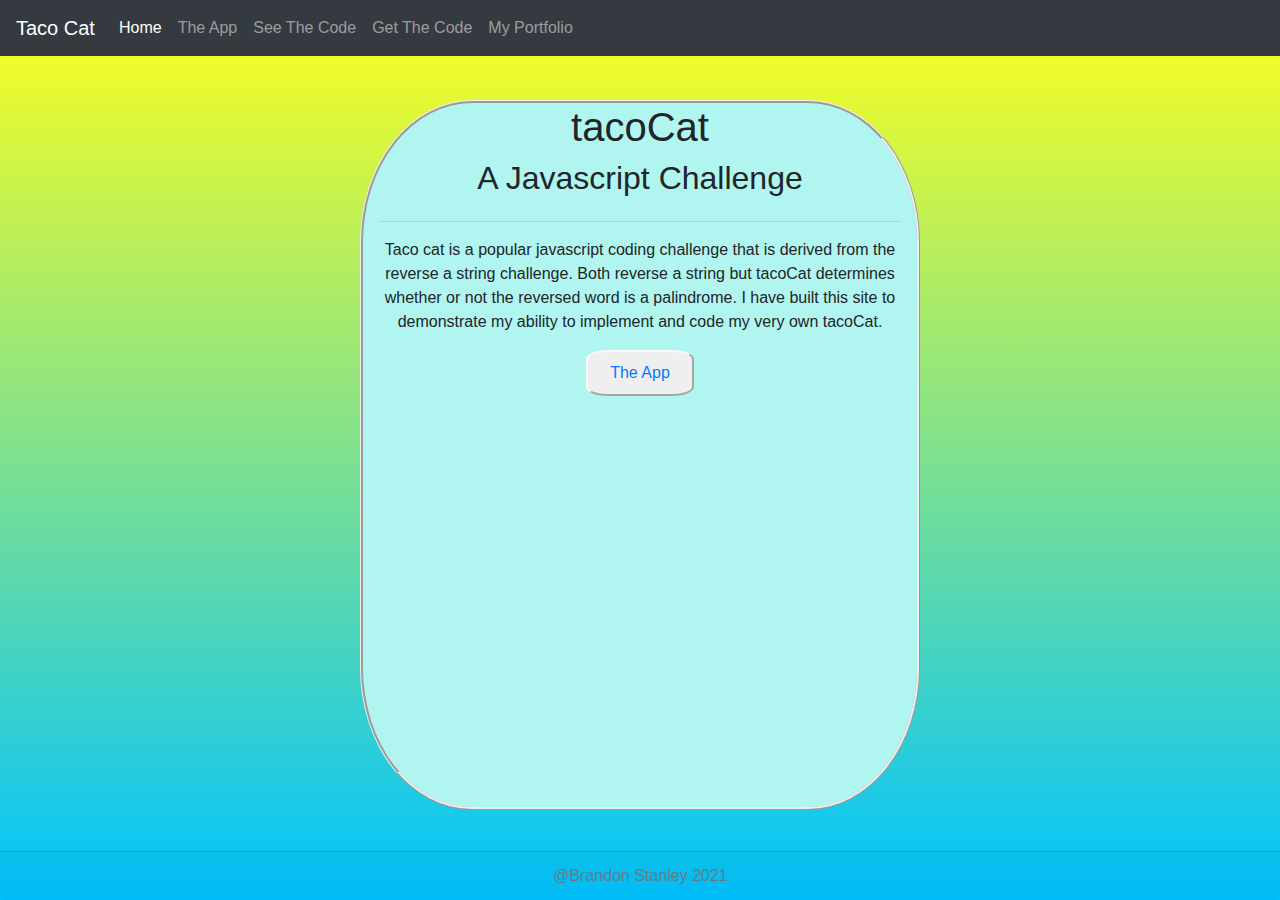
==== index.html @ 296055de "first commit" ====
<!doctype html>
<html lang="en">

<head>
    <title>Taco Cat</title>
    <!-- Required meta tags -->
    <meta charset="utf-8">
    <meta name="viewport" content="width=device-width, initial-scale=1, shrink-to-fit=no">

    <!-- Bootstrap CSS -->
    <link rel="stylesheet" href="https://stackpath.bootstrapcdn.com/bootstrap/4.3.1/css/bootstrap.min.css"
        integrity="sha384-ggOyR0iXCbMQv3Xipma34MD+dH/1fQ784/j6cY/iJTQUOhcWr7x9JvoRxT2MZw1T" crossorigin="anonymous">
    <link rel="stylesheet" href="/css/tacoCat.css">
    <link rel="stylesheet" href="/css/prismOk.css">

    <link href="/img/favicon.png" rel="icon">


</head>

<body>
    <header>
        <!-- Fixed navbar -->
        <nav class="navbar navbar-expand-md navbar-dark fixed-top bg-dark">
            <a class="navbar-brand" href="#">Taco Cat</a>
            <button class="navbar-toggler" type="button" data-toggle="collapse" data-target="#navbarCollapse"
                aria-controls="navbarCollapse" aria-expanded="false" aria-label="Toggle navigation">
                <span class="navbar-toggler-icon"></span>
            </button>
            <div class="collapse navbar-collapse" id="navbarNavAltMarkup">
                <div class="navbar-nav">
                    <a class="nav-item nav-link active" href="index.html">Home<span class="sr-only">(current)</span></a>
                    <a class="nav-item nav-link" href="app.html">The App</a>
                    <a class="nav-item nav-link" href="seeCode.html">See The Code</a>
                    <a class="nav-item nav-link" href="getCode.html">Get The Code</a>
                    <a class="nav-item nav-link" href=" https://brandonestanley.com" target="_blank">My Portfolio</a>

                </div>


            </div>
        </nav>
        <!--==================================================================================================-->
        <!--==================================================================================================-->
        <!--social media links
            <div class="social-links mt-3 text-center">
                -- Social media icons GET CHECKED!!!!!!!!!!!!!!!!!!!!!!!!!!!!!!!!!!!!!!!!!!!!!!!!!!!!!!!!!!!!!!!!!!!!!!!!!!!!!!!!!!!!!!!!!!!!!!!
                <a href="https://twitter.com/Brandon87816637" class="twitter" target="_blank"><i
                        class="bx bxl-twitter"></i></a>
                <a href="https://www.linkedin.com/in/brandon-stanley-82b21720b/" class="linkedin" target="_blank"><i
                        class="bx bxl-linkedin"></i></a>
                <a href="https://github.com/BrandonStanley51" class="github" target="_blank"><i
                        class="bx bxl-github"></i></a>
            </div>
            END social media links-->

        <!--=============================Begin page content=========================================-->
    </header>
    <main role="main" class="pt-5">


        <div class="container">
            <div class="row">
                <div class="col">
                    <h1>tacoCat</h1>
                    <h2>A Javascript Challenge</h2>
                </div>
            </div>
            <hr>
        <div class="row">
            <div class="col">
                <p>
                    Taco cat is a popular javascript coding challenge that is derived from the reverse a string challenge.
                    Both reverse a string but tacoCat determines whether or not the reversed word is a palindrome.
                    I have built this site to demonstrate my ability to implement and code my very own tacoCat. 
                </p>
                <button class="btn-outline-light btn1 bold"><a class="nav-item nav-link" href="app.html">The App</a></button>
            </div>
        </div>
        
        
        </div>


    </main>








    <footer class="footer fixed-bottom">
        <div class="card-footer">
            <span class="text-muted">@Brandon Stanley 2021</span>
        </div>
    </footer>

    <!-- Optional JavaScript -->
    <!-- jQuery first, then Popper.js, then Bootstrap JS -->
    <script src="https://code.jquery.com/jquery-3.3.1.slim.min.js"
        integrity="sha384-q8i/X+965DzO0rT7abK41JStQIAqVgRVzpbzo5smXKp4YfRvH+8abtTE1Pi6jizo" crossorigin="anonymous">
    </script>
    <script src="https://cdnjs.cloudflare.com/ajax/libs/popper.js/1.14.7/umd/popper.min.js"
        integrity="sha384-UO2eT0CpHqdSJQ6hJty5KVphtPhzWj9WO1clHTMGa3JDZwrnQq4sF86dIHNDz0W1" crossorigin="anonymous">
    </script>
    <script src="https://stackpath.bootstrapcdn.com/bootstrap/4.3.1/js/bootstrap.min.js"
        integrity="sha384-JjSmVgyd0p3pXB1rRibZUAYoIIy6OrQ6VrjIEaFf/nJGzIxFDsf4x0xIM+B07jRM" crossorigin="anonymous">
    </script>
    <script src="/js/site.js"></script>
    <script>
        document.getElementById("tacoBtn").addEventListener("click", reverseString);
        
    </script>
</body>

</html>
---- css/tacoCat.css ----
/*=============Background color==========*/
body {
    background: #093028;
    /* fallback for old browsers */
    background: -webkit-linear-gradient(to top, #00c3ff, #ffff1c);
    /* Chrome 10-25, Safari 5.1-6 */
    background: linear-gradient(to top, #00c3ff, #ffff1c);
    /* W3C, IE 10+/ Edge, Firefox 16+, Chrome 26+, Opera 12+, Safari 7+ */
    height: 100vh;
    
}

.container {
    width: 560px;
    position: absolute;
    top: 20%;
    left: 50%;
    bottom: 10%;
    margin-top: -80px;
    margin-left: -280px;
    background-color: #b0f5ef;
    border-radius: 20%;
    border-style: ridge;
    
}



h1 {
    text-align: center;
    
}



div {
    text-align: center;
}

content{
    width: 560px;
    height: 240px;
    position: absolute;
    top: 40%;
    left: 50%;
    margin-top: -80px;
    margin-left: -80px;
    background-color: #000000;
}

.btn1{
    border-radius: 20%;
    
}
---- css/prismOk.css ----
body {
	background: #093028;
	/* fallback for old browsers */
	background: -webkit-linear-gradient(to top, #00c3ff, #ffff1c);
	/* Chrome 10-25, Safari 5.1-6 */
	background: linear-gradient(to top, #00c3ff, #ffff1c);
	/* W3C, IE 10+/ Edge, Firefox 16+, Chrome 26+, Opera 12+, Safari 7+ */
	height: 100vh;

}



/* PrismJS 1.23.0
https://prismjs.com/download.html#themes=prism-okaidia&languages=markup+css+clike+javascript&plugins=line-highlight+line-numbers */
/**
 * okaidia theme for JavaScript, CSS and HTML
 * Loosely based on Monokai textmate theme by http://www.monokai.nl/
 * @author ocodia
 */

code[class*="language-"],
pre[class*="language-"] {
	color: #f8f8f2;
	background: none;
	text-shadow: 0 1px rgba(0, 0, 0, 0.3);
	font-family: Consolas, Monaco, 'Andale Mono', 'Ubuntu Mono', monospace;
	font-size: 1em;
	text-align: left;
	white-space: pre;
	word-spacing: normal;
	word-break: normal;
	word-wrap: normal;
	line-height: 1.5;

	-moz-tab-size: 4;
	-o-tab-size: 4;
	tab-size: 4;

	-webkit-hyphens: none;
	-moz-hyphens: none;
	-ms-hyphens: none;
	hyphens: none;
}

/* Code blocks */
pre[class*="language-"] {
	padding: 1em;
	margin: .5em 0;
	overflow: auto;
	border-radius: 0.3em;
}

:not(pre) > code[class*="language-"],
pre[class*="language-"] {
	background: #272822;
}

/* Inline code */
:not(pre) > code[class*="language-"] {
	padding: .1em;
	border-radius: .3em;
	white-space: normal;
}

.token.comment,
.token.prolog,
.token.doctype,
.token.cdata {
	color: #8292a2;
}

.token.punctuation {
	color: #f8f8f2;
}

.token.namespace {
	opacity: .7;
}

.token.property,
.token.tag,
.token.constant,
.token.symbol,
.token.deleted {
	color: #f92672;
}

.token.boolean,
.token.number {
	color: #ae81ff;
}

.token.selector,
.token.attr-name,
.token.string,
.token.char,
.token.builtin,
.token.inserted {
	color: #a6e22e;
}

.token.operator,
.token.entity,
.token.url,
.language-css .token.string,
.style .token.string,
.token.variable {
	color: #f8f8f2;
}

.token.atrule,
.token.attr-value,
.token.function,
.token.class-name {
	color: #e6db74;
}

.token.keyword {
	color: #66d9ef;
}

.token.regex,
.token.important {
	color: #fd971f;
}

.token.important,
.token.bold {
	font-weight: bold;
}
.token.italic {
	font-style: italic;
}

.token.entity {
	cursor: help;
}

pre[data-line] {
	position: relative;
	padding: 1em 0 1em 3em;
}

.line-highlight {
	position: absolute;
	left: 0;
	right: 0;
	padding: inherit 0;
	margin-top: 1em; /* Same as .prism’s padding-top */

	background: hsla(24, 20%, 50%,.08);
	background: linear-gradient(to right, hsla(24, 20%, 50%,.1) 70%, hsla(24, 20%, 50%,0));

	pointer-events: none;

	line-height: inherit;
	white-space: pre;
}

@media print {
	.line-highlight {
		/*
		 * This will prevent browsers from replacing the background color with white.
		 * It's necessary because the element is layered on top of the displayed code.
		 */
		-webkit-print-color-adjust: exact;
		color-adjust: exact;
	}
}

	.line-highlight:before,
	.line-highlight[data-end]:after {
		content: attr(data-start);
		position: absolute;
		top: .4em;
		left: .6em;
		min-width: 1em;
		padding: 0 .5em;
		background-color: hsla(24, 20%, 50%,.4);
		color: hsl(24, 20%, 95%);
		font: bold 65%/1.5 sans-serif;
		text-align: center;
		vertical-align: .3em;
		border-radius: 999px;
		text-shadow: none;
		box-shadow: 0 1px white;
	}

	.line-highlight[data-end]:after {
		content: attr(data-end);
		top: auto;
		bottom: .4em;
	}

.line-numbers .line-highlight:before,
.line-numbers .line-highlight:after {
	content: none;
}

pre[id].linkable-line-numbers span.line-numbers-rows {
	pointer-events: all;
}
pre[id].linkable-line-numbers span.line-numbers-rows > span:before {
	cursor: pointer;
}
pre[id].linkable-line-numbers span.line-numbers-rows > span:hover:before {
	background-color: rgba(128, 128, 128, .2);
}

pre[class*="language-"].line-numbers {
	position: relative;
	padding-left: 3.8em;
	counter-reset: linenumber;
}

pre[class*="language-"].line-numbers > code {
	position: relative;
	white-space: inherit;
}

.line-numbers .line-numbers-rows {
	position: absolute;
	pointer-events: none;
	top: 0;
	font-size: 100%;
	left: -3.8em;
	width: 3em; /* works for line-numbers below 1000 lines */
	letter-spacing: -1px;
	border-right: 1px solid #999;

	-webkit-user-select: none;
	-moz-user-select: none;
	-ms-user-select: none;
	user-select: none;

}

	.line-numbers-rows > span {
		display: block;
		counter-increment: linenumber;
	}

		.line-numbers-rows > span:before {
			content: counter(linenumber);
			color: #999;
			display: block;
			padding-right: 0.8em;
			text-align: right;
		}
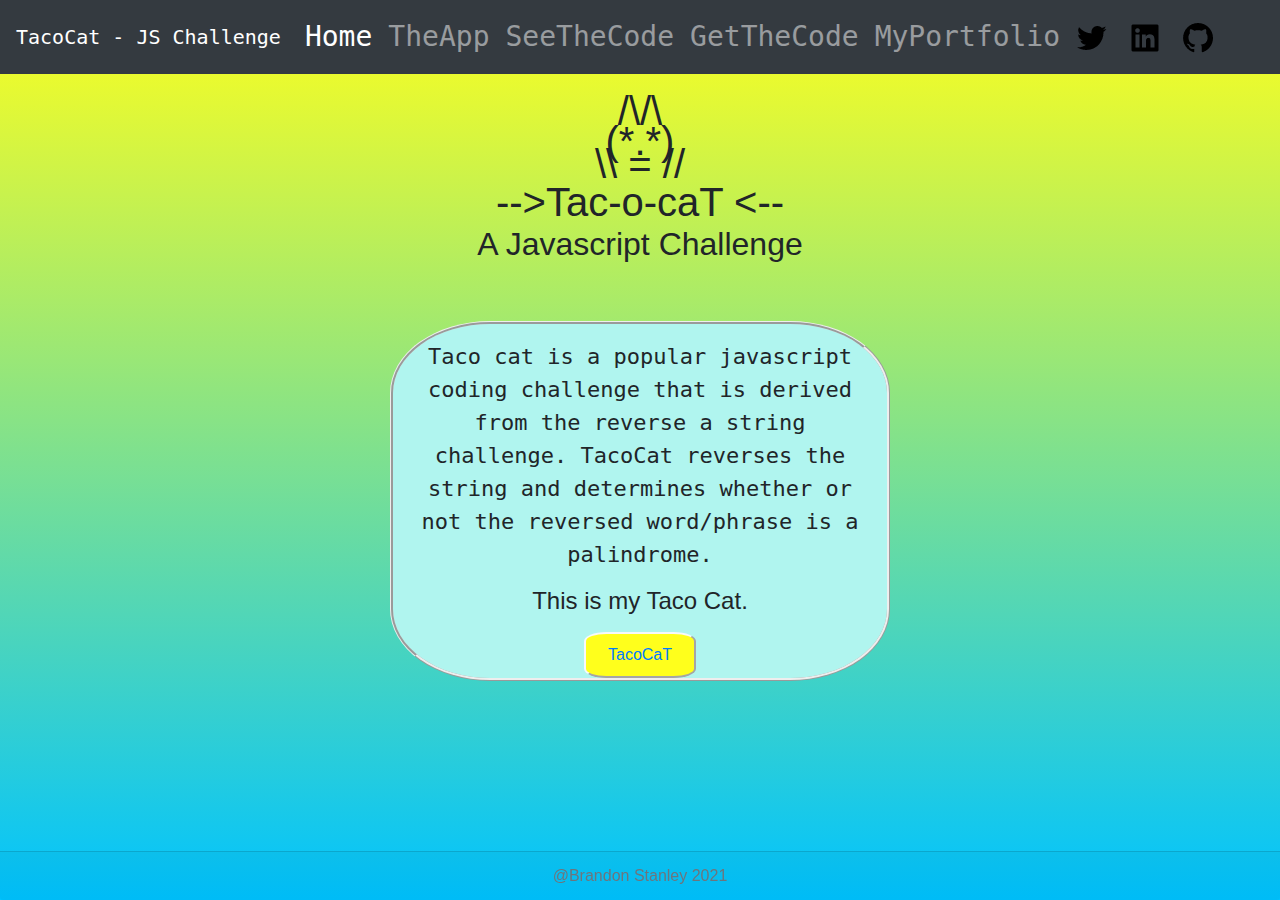
==== commit 3ef9a63d: "almost there" ====
--- a/index.html
+++ b/index.html
@@ -21,8 +21,8 @@
 <body>
     <header>
         <!-- Fixed navbar -->
-        <nav class="navbar navbar-expand-md navbar-dark fixed-top bg-dark">
-            <a class="navbar-brand" href="#">Taco Cat</a>
+        <nav class="navbar navbar-expand-md navbar-dark fixed-top bg-dark test">
+            <a class="navbar-brand" href="#">TacoCat - JS Challenge</a>
             <button class="navbar-toggler" type="button" data-toggle="collapse" data-target="#navbarCollapse"
                 aria-controls="navbarCollapse" aria-expanded="false" aria-label="Toggle navigation">
                 <span class="navbar-toggler-icon"></span>
@@ -30,55 +30,58 @@
             <div class="collapse navbar-collapse" id="navbarNavAltMarkup">
                 <div class="navbar-nav">
                     <a class="nav-item nav-link active" href="index.html">Home<span class="sr-only">(current)</span></a>
-                    <a class="nav-item nav-link" href="app.html">The App</a>
-                    <a class="nav-item nav-link" href="seeCode.html">See The Code</a>
-                    <a class="nav-item nav-link" href="getCode.html">Get The Code</a>
-                    <a class="nav-item nav-link" href=" https://brandonestanley.com" target="_blank">My Portfolio</a>
+                    <a class="nav-item nav-link" href="app.html">TheApp</a>
+                    <a class="nav-item nav-link" href="seeCode.html">SeeTheCode</a>
+                    <a class="nav-item nav-link" href="https://github.com/BrandonStanley51/tacoCat" target="_blank">GetTheCode</a>
+                    <a class="nav-item nav-link" href=" https://brandonestanley.com" target="_blank">MyPortfolio</a>
 
                 </div>
 
 
             </div>
+            <div class="social-links mr-5 text-center">
+                <a href="https://twitter.com/Brandon87816637" class="twitter socialMed" target="_blank"><img
+                        src="[data-uri]" /></a>
+                <a href="https://www.linkedin.com/in/brandon-stanley-82b21720b/" class="linkedin socialMed"
+                    target="_blank"><img
+                        src="[data-uri]" /></a>
+                <a href="https://github.com/BrandonStanley51" class="github socialMed" target="_blank"><img
+                        src="[data-uri]" /></a>
+            </div>
         </nav>
-        <!--==================================================================================================-->
-        <!--==================================================================================================-->
-        <!--social media links
-            <div class="social-links mt-3 text-center">
-                -- Social media icons GET CHECKED!!!!!!!!!!!!!!!!!!!!!!!!!!!!!!!!!!!!!!!!!!!!!!!!!!!!!!!!!!!!!!!!!!!!!!!!!!!!!!!!!!!!!!!!!!!!!!!
-                <a href="https://twitter.com/Brandon87816637" class="twitter" target="_blank"><i
-                        class="bx bxl-twitter"></i></a>
-                <a href="https://www.linkedin.com/in/brandon-stanley-82b21720b/" class="linkedin" target="_blank"><i
-                        class="bx bxl-linkedin"></i></a>
-                <a href="https://github.com/BrandonStanley51" class="github" target="_blank"><i
-                        class="bx bxl-github"></i></a>
-            </div>
-            END social media links-->
+
 
         <!--=============================Begin page content=========================================-->
     </header>
     <main role="main" class="pt-5">
 
 
-        <div class="container">
+        <div class="container mt-5">
             <div class="row">
                 <div class="col">
-                    <h1>tacoCat</h1>
-                    <h2>A Javascript Challenge</h2>
+                    <h1>/\/\ <br>
+                        (*.*) <br></h1>
+                    <h1 class="catAlt">\\ = //</h1>
+                    <h1>-->Tac-o-caT <--</h1> <h2>A Javascript Challenge</h2>
                 </div>
             </div>
-            <hr>
-        <div class="row">
-            <div class="col">
-                <p>
-                    Taco cat is a popular javascript coding challenge that is derived from the reverse a string challenge.
-                    Both reverse a string but tacoCat determines whether or not the reversed word is a palindrome.
-                    I have built this site to demonstrate my ability to implement and code my very own tacoCat. 
-                </p>
-                <button class="btn-outline-light btn1 bold"><a class="nav-item nav-link" href="app.html">The App</a></button>
+
+            <div class="row justify-content-center">
+                <div class="col myCol">
+                    <p class="test1 mt-3">
+                        Taco cat is a popular javascript coding challenge that is derived from the reverse a string
+                        challenge.
+                        TacoCat reverses the string and determines whether or not the reversed word/phrase is a
+                        palindrome.<br>
+                        <h4>This is my Taco Cat.</h4>
+
+                    </p>
+                    <button class="btn-outline-light btn1 bold"><a class="nav-item nav-link"
+                            href="app.html">TacoCaT</a></button>
+                </div>
             </div>
-        </div>
-        
-        
+
+
         </div>
 
 
@@ -111,7 +114,6 @@
     <script src="/js/site.js"></script>
     <script>
         document.getElementById("tacoBtn").addEventListener("click", reverseString);
-        
     </script>
 </body>
 
--- a/css/tacoCat.css
+++ b/css/tacoCat.css
@@ -10,25 +10,39 @@
     
 }
 
-.container {
-    width: 560px;
-    position: absolute;
-    top: 20%;
-    left: 50%;
-    bottom: 10%;
-    margin-top: -80px;
-    margin-left: -280px;
-    background-color: #b0f5ef;
-    border-radius: 20%;
-    border-style: ridge;
-    
+.test{
+    font-family: monospace;
+    font-size: 28px;
+}
+.test1{
+    font-family: monospace;
+    font-size: 22px;
 }
 
+.myCol1{
+    margin-top: 100px;
+    font-size: 28px;
+}
 
+.myCol{
+        position: absolute;
+        width: 500px;
+        height: auto;
+        background-color: #b0f5ef;
+        border-radius: 20%;
+        border-style: ridge;
+        margin-top: 50px;
+        
+}
+
+.catAlt{
+    margin-top: -15px;
+
+}
 
 h1 {
     text-align: center;
-    
+    line-height: 30px;
 }
 
 
@@ -50,5 +64,24 @@
 
 .btn1{
     border-radius: 20%;
-    
-}+    background-color: #ffff1c;
+       
+}
+
+
+.btn1:hover {
+    color: #00F260;
+}
+
+.appCon{
+        position: relative;
+        width: 500px;
+        height: 450px;
+        background-color: #b0f5ef;
+        border-radius: 20%;
+        border-style: ridge;
+        margin-top: 50px;
+        
+        
+}
+
--- a/css/prismOk.css
+++ b/css/prismOk.css
@@ -136,6 +136,11 @@
 .token.entity {
 	cursor: help;
 }
+
+div {
+    text-align: center;
+}
+
 
 pre[data-line] {
 	position: relative;
@@ -187,6 +192,12 @@
 		box-shadow: 0 1px white;
 	}
 
+.btn1 {
+	border-radius: 20%;
+	margin-bottom: 0% ;
+
+}
+
 	.line-highlight[data-end]:after {
 		content: attr(data-end);
 		top: auto;
